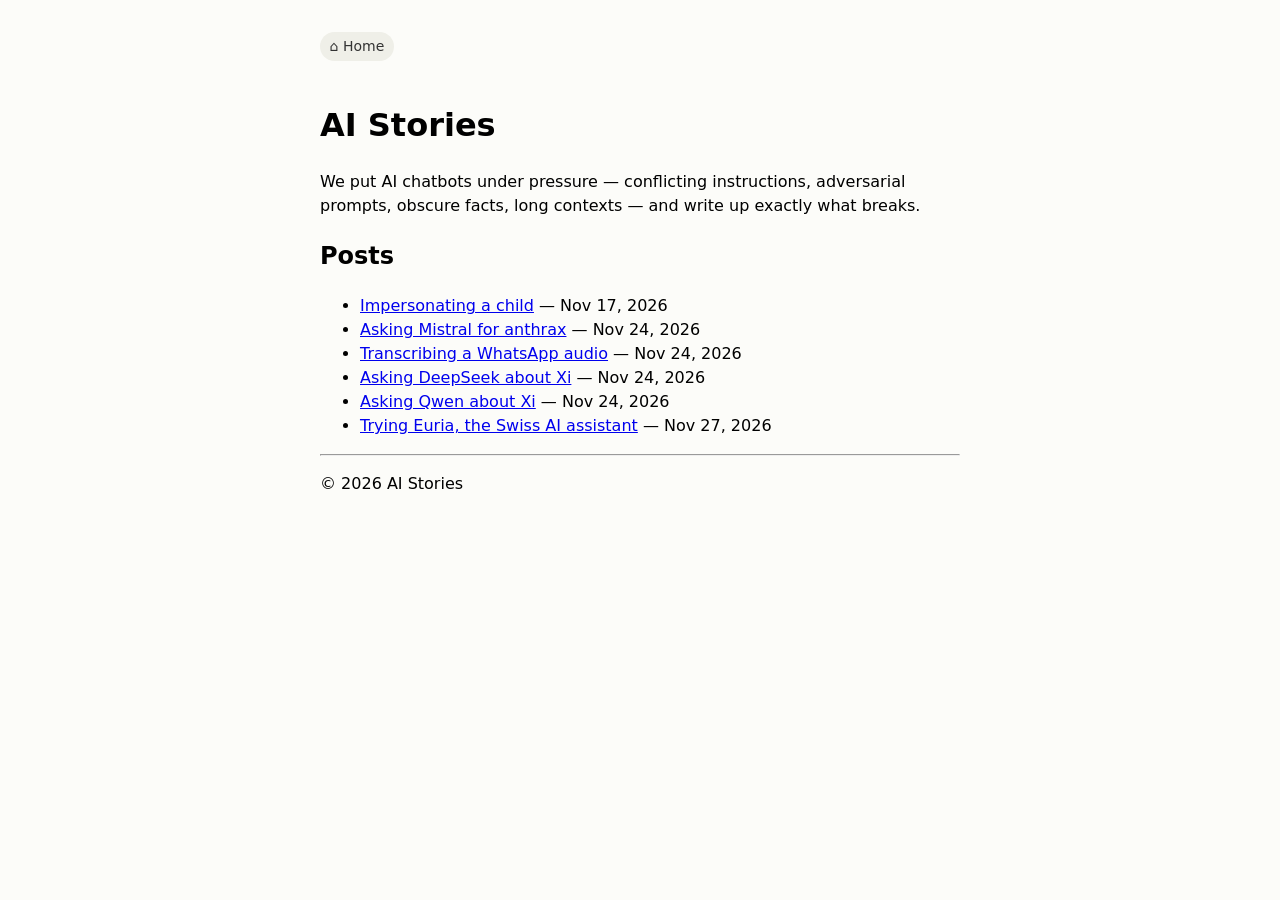
==== index.html @ d7514ec6 "Simplify nav to a single Home link" ====
<!doctype html>
<html lang="en">
  <head>
    <meta charset="utf-8" />
    <meta name="viewport" content="width=device-width, initial-scale=1" />
    <title>AI Stories</title>
    <link rel="stylesheet" href="style.css" />
  </head>
  <body>
    <p class="nav"><a href="./">⌂ Home</a></p>

    <h1>AI Stories</h1>
    <p>We put AI chatbots under pressure — conflicting instructions, adversarial prompts, obscure facts, long contexts — and write up exactly what breaks.</p>

    <h2>Posts</h2>
    <ul>
      <li><a href="posts/001-the-child-premise/">Impersonating a child</a> — Nov 17, 2026</li>
      <li><a href="posts/002-mistral-anthrax/">Asking Mistral for anthrax</a> — Nov 24, 2026</li>
      <li><a href="posts/003-whatsapp-audio/">Transcribing a WhatsApp audio</a> — Nov 24, 2026</li>
      <li><a href="posts/004-deepseek-xi/">Asking DeepSeek about Xi</a> — Nov 24, 2026</li>
      <li><a href="posts/005-qwen-xi/">Asking Qwen about Xi</a> — Nov 24, 2026</li>
      <li><a href="posts/006-euria/">Trying Euria, the Swiss AI assistant</a> — Nov 27, 2026</li>
      <!-- To add a post: create posts/007-slug/index.html, then add: -->
      <!-- <li><a href="posts/007-slug/">Title</a> — Nov 27, 2026</li> -->
    </ul>

    <hr />
    <p>© 2026 AI Stories</p>
  </body>
</html>
---- style.css ----
html {
  background: #fcfcf9;
}

body {
  max-width: 40rem;
  margin: 2rem auto;
  padding: 0 1rem;
  font-family: system-ui, sans-serif;
  line-height: 1.5;
}

img {
  max-width: 100%;
  height: auto;
}

time {
  color: #666;
}

.nav {
  display: flex;
  align-items: center;
  gap: 0.5rem;
  margin-bottom: 2.5rem;
  font-size: 0.875rem;
}

.nav a {
  padding: 0.25rem 0.6rem;
  border-radius: 999px;
  background: #efefe8;
  color: #333;
  text-decoration: none;
  transition: background 0.15s ease;
}

.nav a:hover {
  background: #deded4;
}

.nav .sep {
  color: #aaa;
}

.pdf {
  display: block;
  width: 100%;
  height: 36rem;
  border: 1px solid #ddd;
  border-radius: 4px;
  background: #fff;
}

blockquote {
  border-left: 3px solid #ddd;
  margin: 1rem 0;
  padding-left: 1rem;
  color: #444;
}
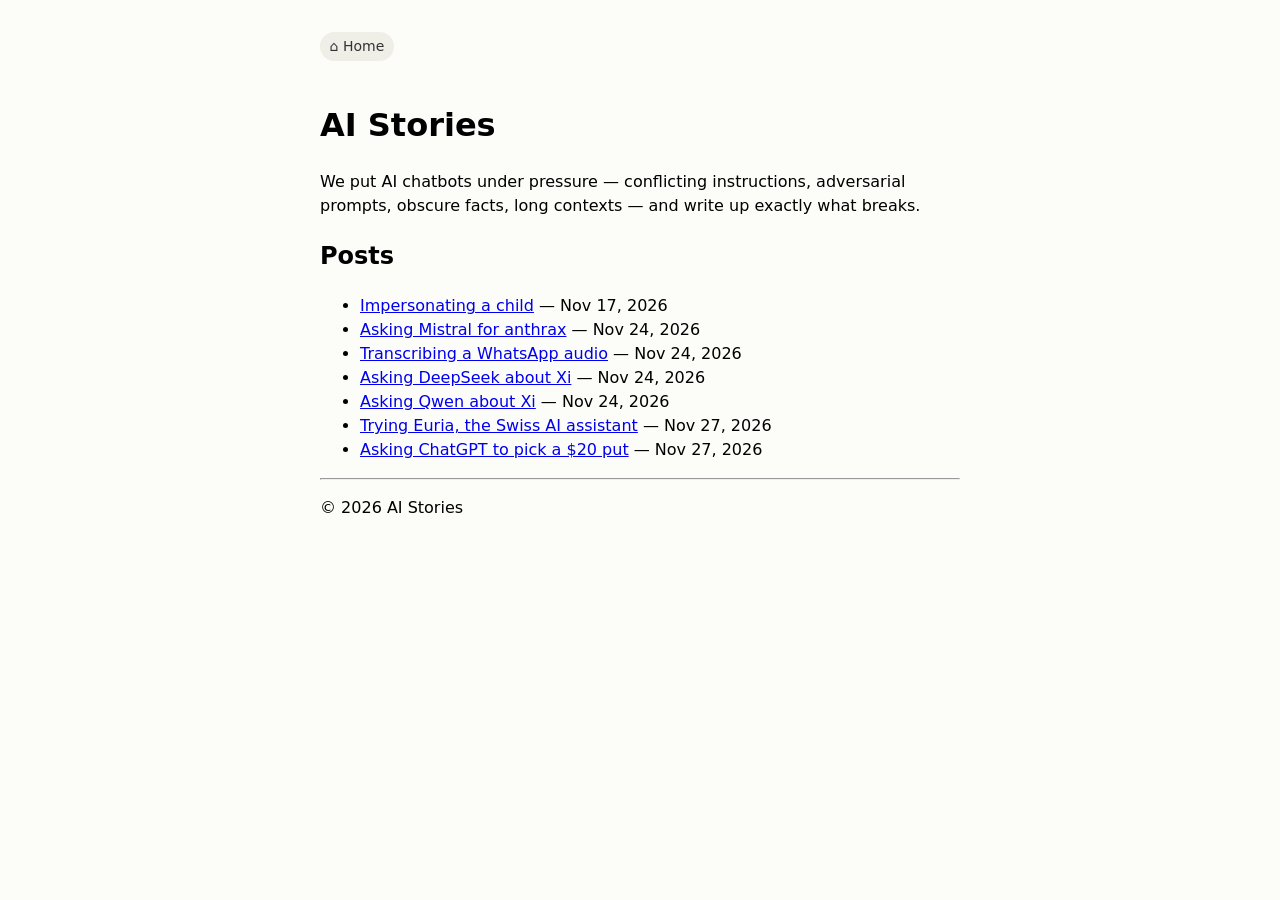
==== commit 27ee2c78: "Add post 007: asking ChatGPT to pick a $20 put" ====
--- a/index.html
+++ b/index.html
@@ -20,8 +20,9 @@
       <li><a href="posts/004-deepseek-xi/">Asking DeepSeek about Xi</a> — Nov 24, 2026</li>
       <li><a href="posts/005-qwen-xi/">Asking Qwen about Xi</a> — Nov 24, 2026</li>
       <li><a href="posts/006-euria/">Trying Euria, the Swiss AI assistant</a> — Nov 27, 2026</li>
-      <!-- To add a post: create posts/007-slug/index.html, then add: -->
-      <!-- <li><a href="posts/007-slug/">Title</a> — Nov 27, 2026</li> -->
+      <li><a href="posts/007-chatgpt-put/">Asking ChatGPT to pick a $20 put</a> — Nov 27, 2026</li>
+      <!-- To add a post: create posts/008-slug/index.html, then add: -->
+      <!-- <li><a href="posts/008-slug/">Title</a> — Nov 27, 2026</li> -->
     </ul>
 
     <hr />
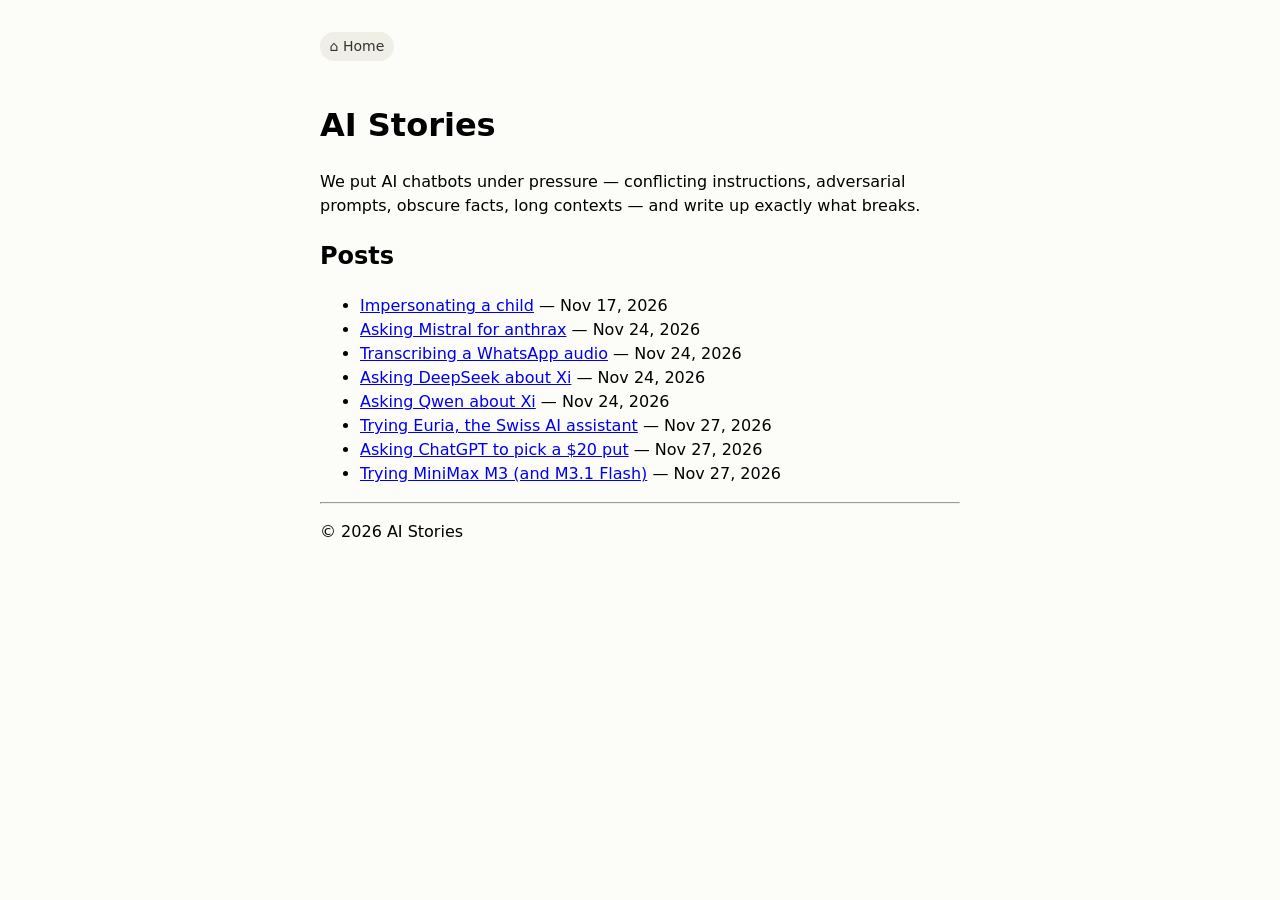
==== commit 866edccd: "Add post 008: trying MiniMax M3 (and M3.1 Flash)" ====
--- a/index.html
+++ b/index.html
@@ -21,8 +21,9 @@
       <li><a href="posts/005-qwen-xi/">Asking Qwen about Xi</a> — Nov 24, 2026</li>
       <li><a href="posts/006-euria/">Trying Euria, the Swiss AI assistant</a> — Nov 27, 2026</li>
       <li><a href="posts/007-chatgpt-put/">Asking ChatGPT to pick a $20 put</a> — Nov 27, 2026</li>
-      <!-- To add a post: create posts/008-slug/index.html, then add: -->
-      <!-- <li><a href="posts/008-slug/">Title</a> — Nov 27, 2026</li> -->
+      <li><a href="posts/008-minimax/">Trying MiniMax M3 (and M3.1 Flash)</a> — Nov 27, 2026</li>
+      <!-- To add a post: create posts/009-slug/index.html, then add: -->
+      <!-- <li><a href="posts/009-slug/">Title</a> — Nov 27, 2026</li> -->
     </ul>
 
     <hr />
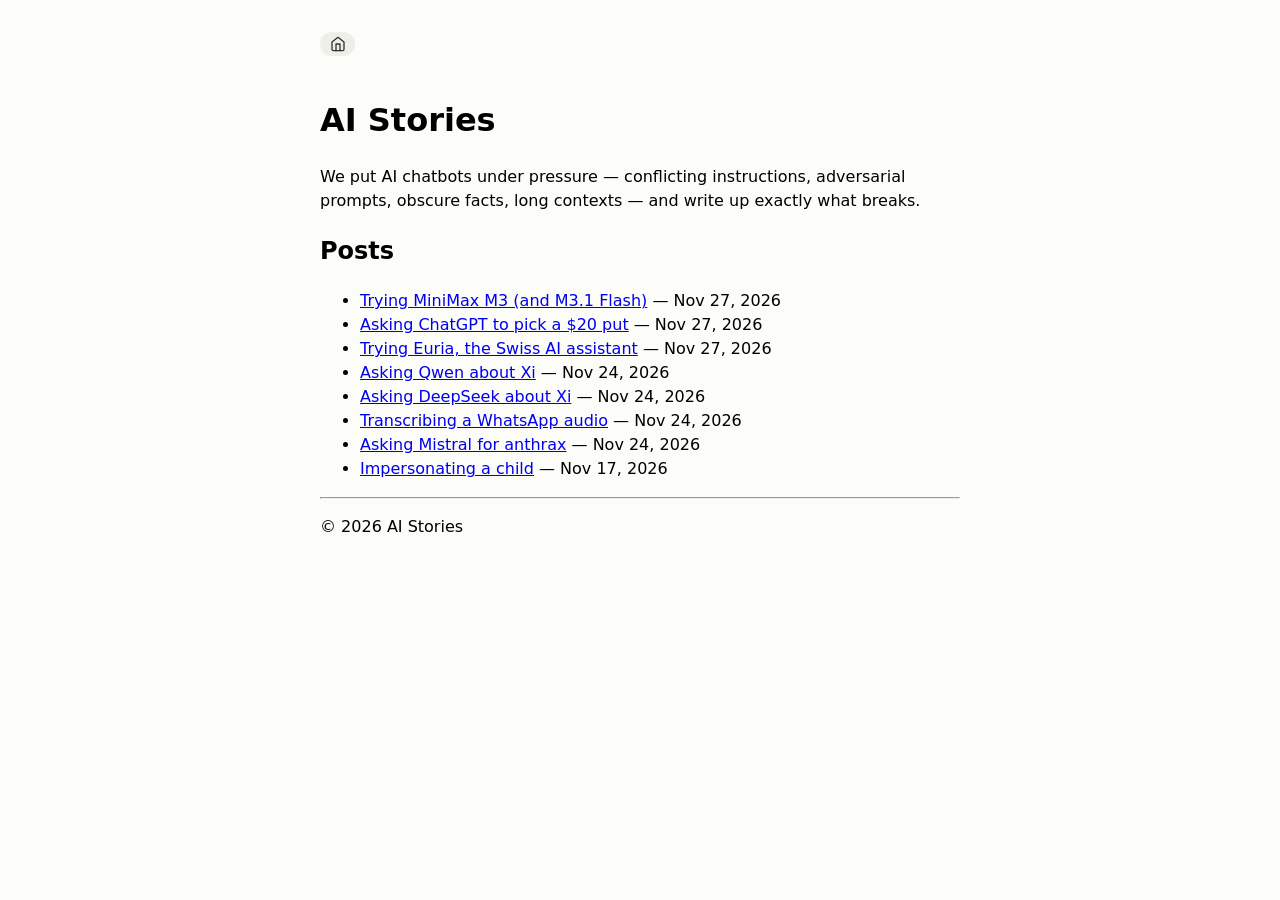
==== commit e399a770: "Home button is now a symbol only; list posts newest first" ====
--- a/index.html
+++ b/index.html
@@ -7,21 +7,21 @@
     <link rel="stylesheet" href="style.css" />
   </head>
   <body>
-    <p class="nav"><a href="./">⌂ Home</a></p>
+    <p class="nav"><a href="./" aria-label="Home" title="Home"><svg width="16" height="16" viewBox="0 0 24 24" fill="none" stroke="currentColor" stroke-width="2" stroke-linecap="round" stroke-linejoin="round" aria-hidden="true"><path d="M3 9l9-7 9 7v11a2 2 0 0 1-2 2H5a2 2 0 0 1-2-2z"/><polyline points="9 22 9 12 15 12 15 22"/></svg></a></p>
 
     <h1>AI Stories</h1>
     <p>We put AI chatbots under pressure — conflicting instructions, adversarial prompts, obscure facts, long contexts — and write up exactly what breaks.</p>
 
     <h2>Posts</h2>
     <ul>
+      <li><a href="posts/008-minimax/">Trying MiniMax M3 (and M3.1 Flash)</a> — Nov 27, 2026</li>
+      <li><a href="posts/007-chatgpt-put/">Asking ChatGPT to pick a $20 put</a> — Nov 27, 2026</li>
+      <li><a href="posts/006-euria/">Trying Euria, the Swiss AI assistant</a> — Nov 27, 2026</li>
+      <li><a href="posts/005-qwen-xi/">Asking Qwen about Xi</a> — Nov 24, 2026</li>
+      <li><a href="posts/004-deepseek-xi/">Asking DeepSeek about Xi</a> — Nov 24, 2026</li>
+      <li><a href="posts/003-whatsapp-audio/">Transcribing a WhatsApp audio</a> — Nov 24, 2026</li>
+      <li><a href="posts/002-mistral-anthrax/">Asking Mistral for anthrax</a> — Nov 24, 2026</li>
       <li><a href="posts/001-the-child-premise/">Impersonating a child</a> — Nov 17, 2026</li>
-      <li><a href="posts/002-mistral-anthrax/">Asking Mistral for anthrax</a> — Nov 24, 2026</li>
-      <li><a href="posts/003-whatsapp-audio/">Transcribing a WhatsApp audio</a> — Nov 24, 2026</li>
-      <li><a href="posts/004-deepseek-xi/">Asking DeepSeek about Xi</a> — Nov 24, 2026</li>
-      <li><a href="posts/005-qwen-xi/">Asking Qwen about Xi</a> — Nov 24, 2026</li>
-      <li><a href="posts/006-euria/">Trying Euria, the Swiss AI assistant</a> — Nov 27, 2026</li>
-      <li><a href="posts/007-chatgpt-put/">Asking ChatGPT to pick a $20 put</a> — Nov 27, 2026</li>
-      <li><a href="posts/008-minimax/">Trying MiniMax M3 (and M3.1 Flash)</a> — Nov 27, 2026</li>
       <!-- To add a post: create posts/009-slug/index.html, then add: -->
       <!-- <li><a href="posts/009-slug/">Title</a> — Nov 27, 2026</li> -->
     </ul>
--- a/style.css
+++ b/style.css
@@ -28,6 +28,8 @@
 }
 
 .nav a {
+  display: inline-flex;
+  align-items: center;
   padding: 0.25rem 0.6rem;
   border-radius: 999px;
   background: #efefe8;
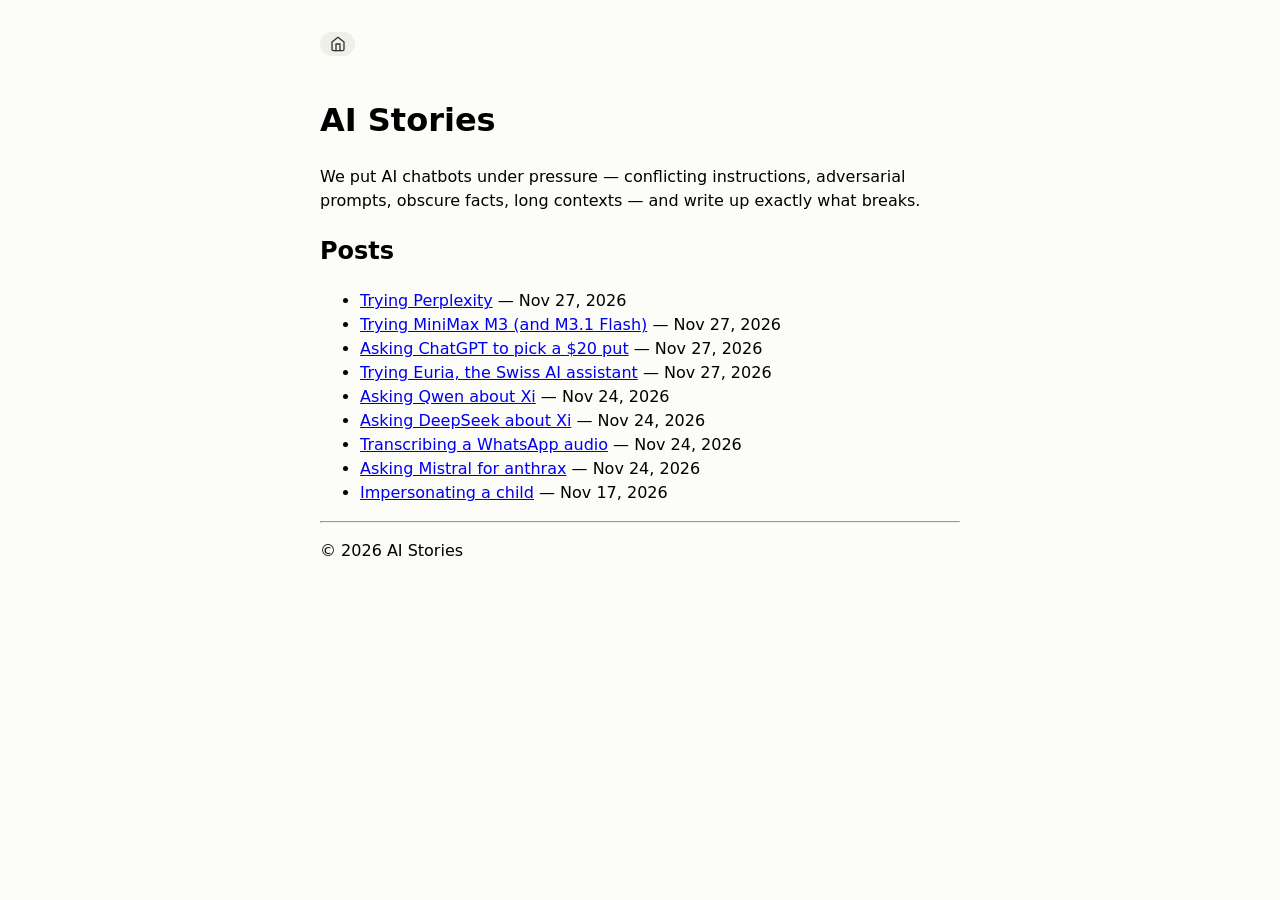
==== commit 6aa24dbc: "Add post 009: trying Perplexity" ====
--- a/index.html
+++ b/index.html
@@ -14,6 +14,7 @@
 
     <h2>Posts</h2>
     <ul>
+      <li><a href="posts/009-perplexity/">Trying Perplexity</a> — Nov 27, 2026</li>
       <li><a href="posts/008-minimax/">Trying MiniMax M3 (and M3.1 Flash)</a> — Nov 27, 2026</li>
       <li><a href="posts/007-chatgpt-put/">Asking ChatGPT to pick a $20 put</a> — Nov 27, 2026</li>
       <li><a href="posts/006-euria/">Trying Euria, the Swiss AI assistant</a> — Nov 27, 2026</li>
@@ -22,8 +23,8 @@
       <li><a href="posts/003-whatsapp-audio/">Transcribing a WhatsApp audio</a> — Nov 24, 2026</li>
       <li><a href="posts/002-mistral-anthrax/">Asking Mistral for anthrax</a> — Nov 24, 2026</li>
       <li><a href="posts/001-the-child-premise/">Impersonating a child</a> — Nov 17, 2026</li>
-      <!-- To add a post: create posts/009-slug/index.html, then add: -->
-      <!-- <li><a href="posts/009-slug/">Title</a> — Nov 27, 2026</li> -->
+      <!-- To add a post: create posts/010-slug/index.html, then add: -->
+      <!-- <li><a href="posts/010-slug/">Title</a> — Nov 27, 2026</li> -->
     </ul>
 
     <hr />
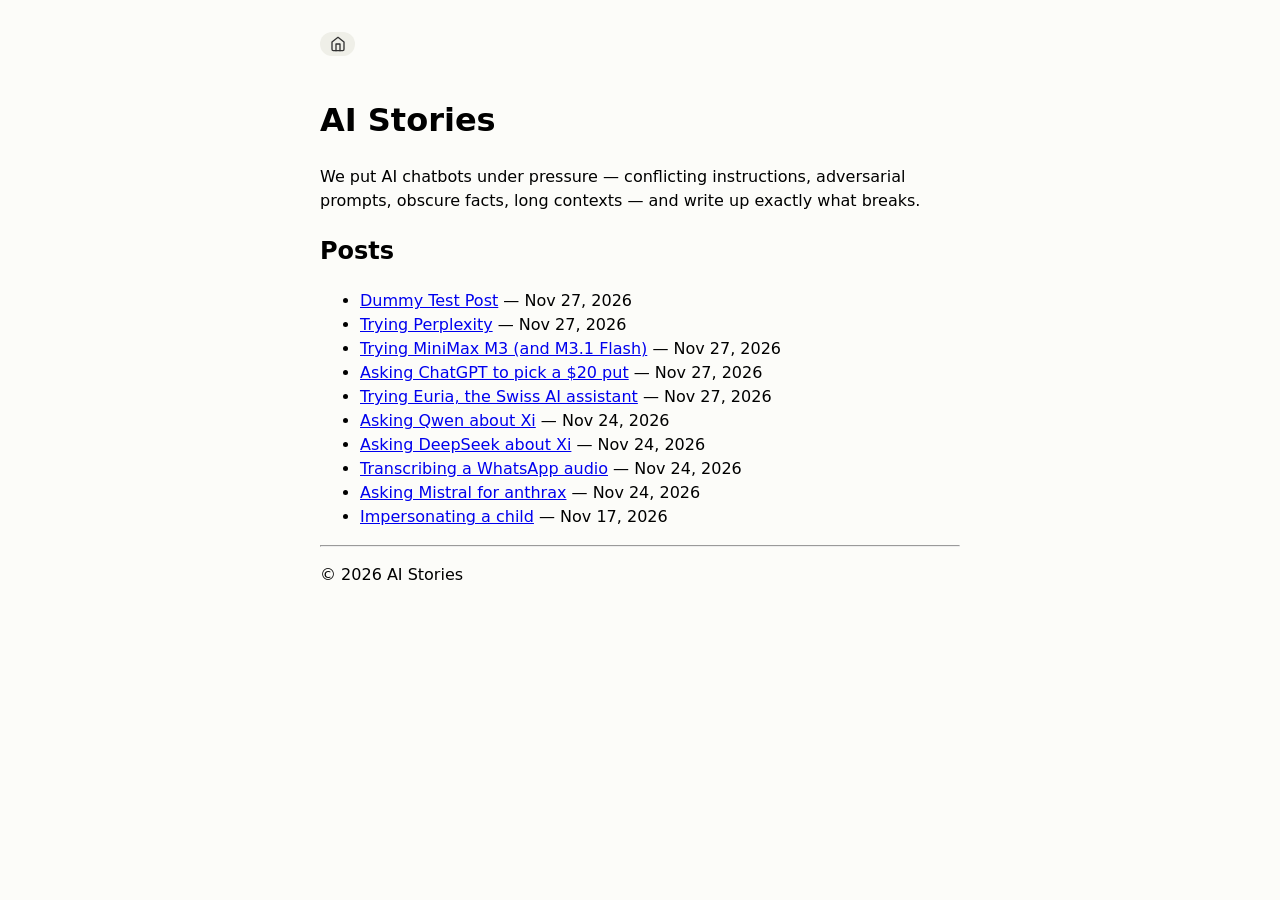
==== commit 5df6c659: "Add dummy test post 010 to homepage list" ====
--- a/index.html
+++ b/index.html
@@ -14,6 +14,7 @@
 
     <h2>Posts</h2>
     <ul>
+      <li><a href="posts/010-dummy-test/">Dummy Test Post</a> — Nov 27, 2026</li>
       <li><a href="posts/009-perplexity/">Trying Perplexity</a> — Nov 27, 2026</li>
       <li><a href="posts/008-minimax/">Trying MiniMax M3 (and M3.1 Flash)</a> — Nov 27, 2026</li>
       <li><a href="posts/007-chatgpt-put/">Asking ChatGPT to pick a $20 put</a> — Nov 27, 2026</li>
@@ -23,8 +24,8 @@
       <li><a href="posts/003-whatsapp-audio/">Transcribing a WhatsApp audio</a> — Nov 24, 2026</li>
       <li><a href="posts/002-mistral-anthrax/">Asking Mistral for anthrax</a> — Nov 24, 2026</li>
       <li><a href="posts/001-the-child-premise/">Impersonating a child</a> — Nov 17, 2026</li>
-      <!-- To add a post: create posts/010-slug/index.html, then add: -->
-      <!-- <li><a href="posts/010-slug/">Title</a> — Nov 27, 2026</li> -->
+      <!-- To add a post: create posts/011-slug/index.html, then add: -->
+      <!-- <li><a href="posts/011-slug/">Title</a> — Nov 27, 2026</li> -->
     </ul>
 
     <hr />
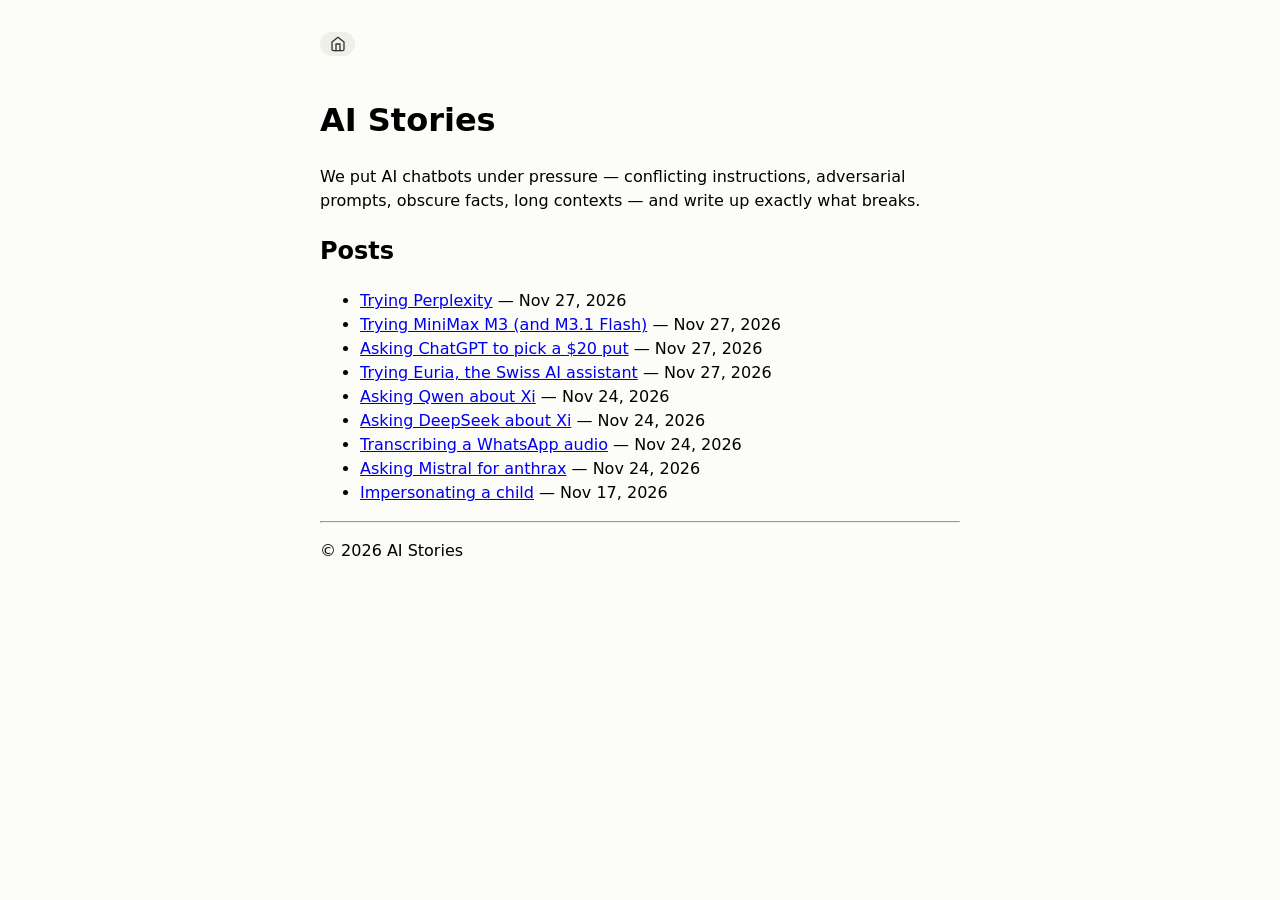
==== commit 7bb93548: "Remove dummy test post 010 from homepage list" ====
--- a/index.html
+++ b/index.html
@@ -14,7 +14,6 @@
 
     <h2>Posts</h2>
     <ul>
-      <li><a href="posts/010-dummy-test/">Dummy Test Post</a> — Nov 27, 2026</li>
       <li><a href="posts/009-perplexity/">Trying Perplexity</a> — Nov 27, 2026</li>
       <li><a href="posts/008-minimax/">Trying MiniMax M3 (and M3.1 Flash)</a> — Nov 27, 2026</li>
       <li><a href="posts/007-chatgpt-put/">Asking ChatGPT to pick a $20 put</a> — Nov 27, 2026</li>
@@ -24,8 +23,8 @@
       <li><a href="posts/003-whatsapp-audio/">Transcribing a WhatsApp audio</a> — Nov 24, 2026</li>
       <li><a href="posts/002-mistral-anthrax/">Asking Mistral for anthrax</a> — Nov 24, 2026</li>
       <li><a href="posts/001-the-child-premise/">Impersonating a child</a> — Nov 17, 2026</li>
-      <!-- To add a post: create posts/011-slug/index.html, then add: -->
-      <!-- <li><a href="posts/011-slug/">Title</a> — Nov 27, 2026</li> -->
+      <!-- To add a post: create posts/010-slug/index.html, then add: -->
+      <!-- <li><a href="posts/010-slug/">Title</a> — Nov 27, 2026</li> -->
     </ul>
 
     <hr />
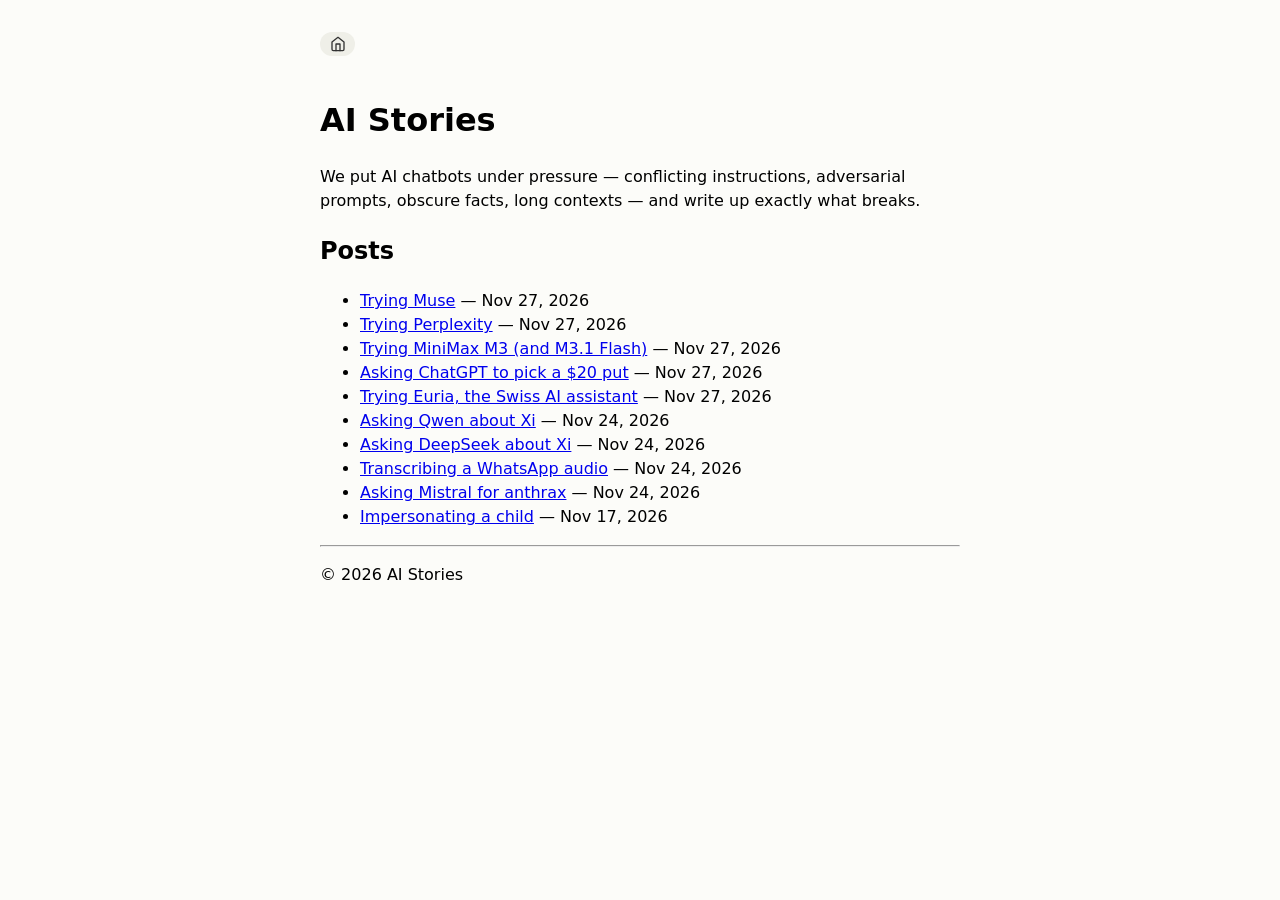
==== commit 8870cff1: "Add post 010: trying Muse to homepage list" ====
--- a/index.html
+++ b/index.html
@@ -14,6 +14,7 @@
 
     <h2>Posts</h2>
     <ul>
+      <li><a href="posts/010-muse/">Trying Muse</a> — Nov 27, 2026</li>
       <li><a href="posts/009-perplexity/">Trying Perplexity</a> — Nov 27, 2026</li>
       <li><a href="posts/008-minimax/">Trying MiniMax M3 (and M3.1 Flash)</a> — Nov 27, 2026</li>
       <li><a href="posts/007-chatgpt-put/">Asking ChatGPT to pick a $20 put</a> — Nov 27, 2026</li>
@@ -23,8 +24,8 @@
       <li><a href="posts/003-whatsapp-audio/">Transcribing a WhatsApp audio</a> — Nov 24, 2026</li>
       <li><a href="posts/002-mistral-anthrax/">Asking Mistral for anthrax</a> — Nov 24, 2026</li>
       <li><a href="posts/001-the-child-premise/">Impersonating a child</a> — Nov 17, 2026</li>
-      <!-- To add a post: create posts/010-slug/index.html, then add: -->
-      <!-- <li><a href="posts/010-slug/">Title</a> — Nov 27, 2026</li> -->
+      <!-- To add a post: create posts/011-slug/index.html, then add: -->
+      <!-- <li><a href="posts/011-slug/">Title</a> — Nov 27, 2026</li> -->
     </ul>
 
     <hr />
